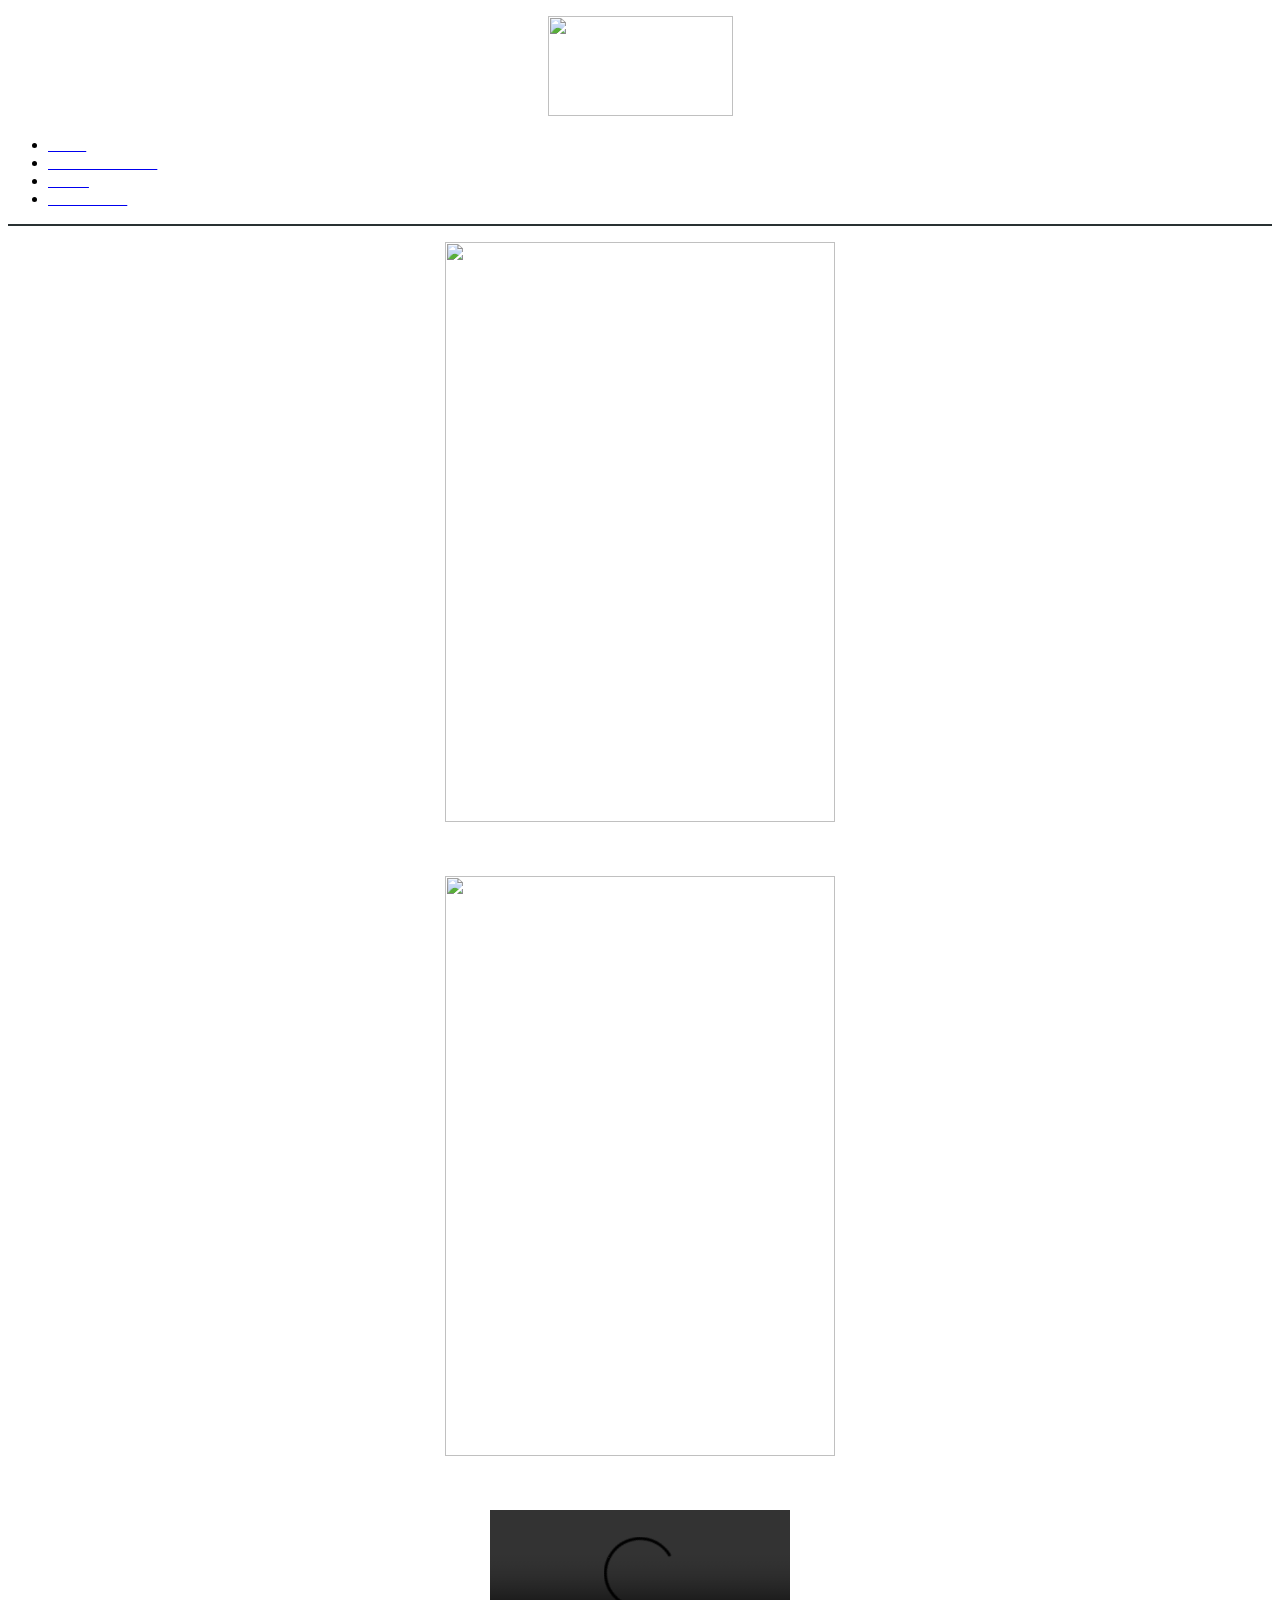
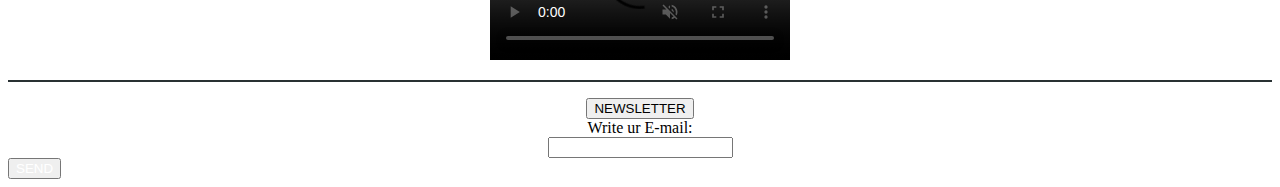
==== index.html @ 032d1efa "Add files via upload" ====
<!DOCTYPE HTML>
<html>
<head>
<title>Curly</title>
<meta charset="UTF-8">
<meta http-equiv="X-UA-Compatible" content="IE=edge">
<meta name="viewport" content="width=device-width, initial-scale=1.0">
<link rel="stylesheet" href="Главная/style.css">
<!--Стилизация-->
<style>
  img {
      transition: opacity 0.5s;
  }
  img:hover {
      opacity: 0;
  }
</style>
</head>

<body>

<!--Меню-->
<p><center><img src="Новое\лого,белый.png" width = "185" height = "100"></img></center></p>
<div class = "menu">
  <ul>
    <li><b><a href="Новое.html"><font color = "white">NEW</font></a></b></li>
	
    <li><a href="Футболки.html"><font color = "white">COLLECTIONS</font></a></li>
	
    <li><a href="Коллекции.html"><font color = "white">SHOP</font></a></li>
	
    <li><a href="О нас.html"><font color = "white">ABOUT US</font></a></li>
  </ul>
</div>

<div class="hr">
<p><hr color = "#293133" margin: 100px></hr></p>
</div>
</body>

<!--Фотографии-->
<div class = "images">
  <figure>
          <p><center><img src="Новое\photo1715342416.jpeg" width = "390" height = "580"></img></center></p>
          <figcaption><font color = "white">FRONT VIEW</font></figcaption>
  </figure>
  <figure>
          <p><center><img src="Новое\photo1715342416 (1).jpeg" width = "390" height = "580"></img></center></p>
          <figcaption><font color = "white">BACKSIDE VIEW</font></figcaption>
  </figure>
</div>
<div class = "imga">
<p><center><video controls width="auto" height="auto" preload="auto" loop = "loop" preload ="auto" autoplay muted><source src="Новое/phone.mp4"></video>
</center></p></div>
  </div>

<p><hr color = "#293133" margin: 100px></hr></p>

<div class = "help">
<b><font color = "white"><center><button id="btn" class="glow-on-hover" type="button">NEWSLETTER</button></center></font></b>
</div>

<div class="modal" id="modal">
  <div class="modal-content"><center>Write ur E-mail:</center>
<center><input></div></center>

<button id ="butt1" class="butt" type="button"><center><font color = "white">SEND</font></center></button>

  </div>
</div>
<script src="Главная/"></script>
</div>
</html>
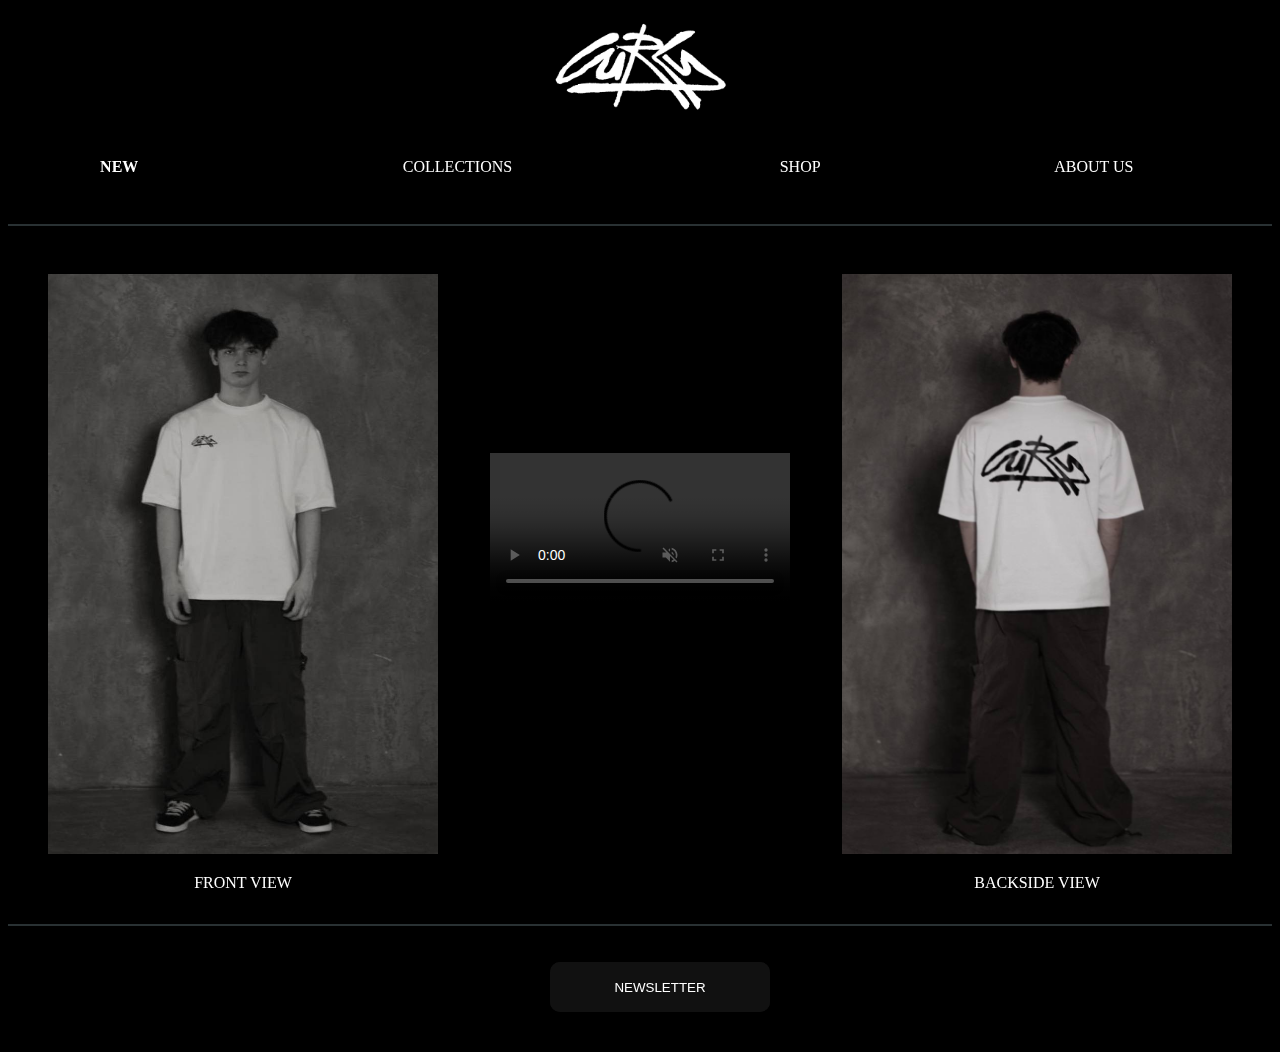
==== commit bc022cdf: "Add files via upload" ====
--- a/index.html
+++ b/index.html
@@ -68,6 +68,6 @@
 
   </div>
 </div>
-<script src="Главная/"></script>
+<script src="Главная/myscripts.js"></script>
 </div>
 </html>--- a/Главная/style.css
+++ b/Главная/style.css
@@ -0,0 +1,198 @@
+.menu {
+	margin-top: 30px;
+	width: 100%;
+	display: table;
+}
+.menu ul {
+	display: table-row;
+}
+.menu li {
+	display: table-cell;
+	background: #00000000;
+}
+.menu ul li:hover, .menu a:hover {
+	background: #685d5da2;
+}
+.menu li a {
+	display: block;
+	padding: 8px 15px;
+	color: #000000;
+	text-align: center;
+}
+body{
+	font-family: Verdana;
+	background-color: #000000;
+}
+.imga
+{
+	display: flex;
+	justify-content: center;
+	align-items: center;
+	flex-direction: column;
+	min-height: 100vh;
+	font-family: Verdana;
+	margin-top: 80px;
+	top: 0;
+	left: 0;
+	right: 0;
+	bottom: 0;
+	position: fixed;
+	background: url(Новое/curlyback.jiff) no repeat #424242;
+	background-size: cover;
+	z-index: -1;
+
+}
+.link { text-decoration: none; }
+.fig 
+{
+	margin-top: 30px;
+}
+.images
+{
+	display: flex;
+  	justify-content: space-between;
+	margin: 0 auto; 
+	box-shadow: #424242;
+	text-align: center;
+}
+.hr
+{
+	margin-top: 40px;
+}
+.help
+{
+	margin-bottom: 20px;
+	width: 100%;
+	display: table;
+	padding: 20px;
+	
+
+}
+.modal
+{
+position: fixed;
+left: 0;
+top: 0;
+width: 100%;
+height: 100%;
+display: none;
+justify-content: center;
+align-items: center;	
+background-color: #1a1313a1;
+animation-name: showModal;
+animation-duration: 0.4s;
+}
+.modal-content
+{
+	background-color: white;
+	padding: 100px;
+	animation-name: showModalContent;
+	animation-duration: 0.4s;
+
+}
+.modal-content1
+{
+	background-color: white;
+	padding: 100px;
+	animation-name: showModalContent;
+	animation-duration: 0.4s;
+
+}
+
+@keyframes showModal {
+	from {
+		opacity: 0;
+	}
+	to {
+		opacity: 1;
+	}
+}
+@keyframes showModalContent {
+	from {
+		margin-bottom: -1000px;
+	}
+	to {
+		margin-bottom: 0;
+	}
+}
+
+button
+{
+	margin: 0;
+    padding: 0;
+    width: 100%;
+    height: 100vh;
+    display: flex;
+    flex-direction: row;
+    justify-content: center;
+    align-items: center;
+    background: #000;
+}
+
+.glow-on-hover {
+    width: 220px;
+    height: 50px;
+    border: none;
+    outline: none;
+    color: #fff;
+    background: #111;
+    cursor: pointer;
+    position: relative;
+    z-index: 0;
+    border-radius: 10px;
+}
+
+.glow-on-hover:before {
+    content: '';
+    background: linear-gradient(45deg, #ffffff, #000000, #746a68, #ffffff, #000000, #fafafa, #000000, #300827, #c0bbbb);
+    position: absolute;
+    top: -2px;
+    left:-2px;
+    background-size: 400%;
+    z-index: -1;
+    filter: blur(5px);
+    width: calc(100% + 4px);
+    height: calc(100% + 4px);
+    animation: glowing 20s linear infinite;
+    opacity: 0;
+    transition: opacity .3s ease-in-out;
+    border-radius: 10px;
+}
+
+.glow-on-hover:active {
+    color: #000
+}
+
+.glow-on-hover:active:after {
+    background: transparent;
+}
+
+.glow-on-hover:hover:before {
+    opacity: 1;
+}
+
+.glow-on-hover:after {
+    z-index: -1;
+    content: '';
+    position: absolute;
+    width: 100%;
+    height: 100%;
+    background: #111;
+    left: 0;
+    top: 0;
+    border-radius: 10px;
+}
+
+@keyframes glowing {
+    0% { background-position: 0 0; }
+    50% { background-position: 400% 0; }
+    100% { background-position: 0 0; }
+}
+.butt
+{
+	margin: 30px;
+    padding: 15px;
+    width: 177px;
+    height: 30px;
+    
+}